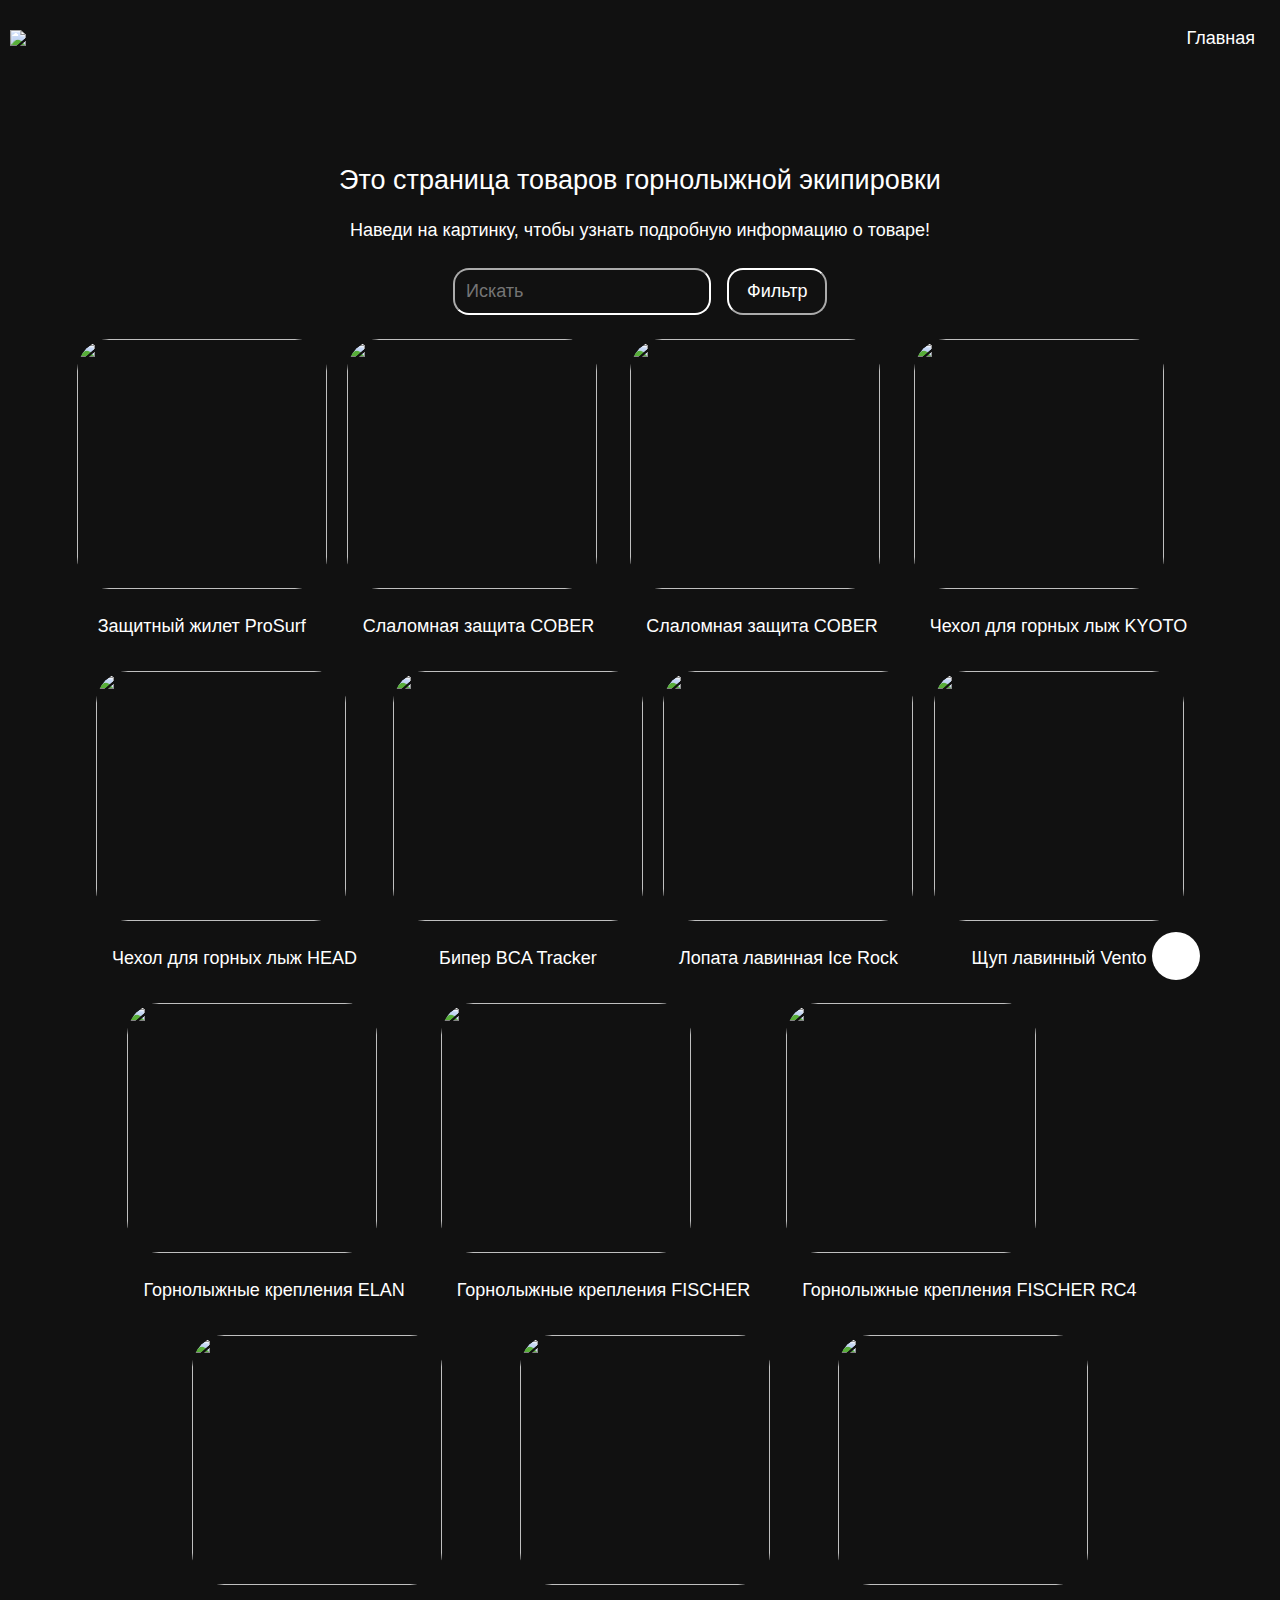
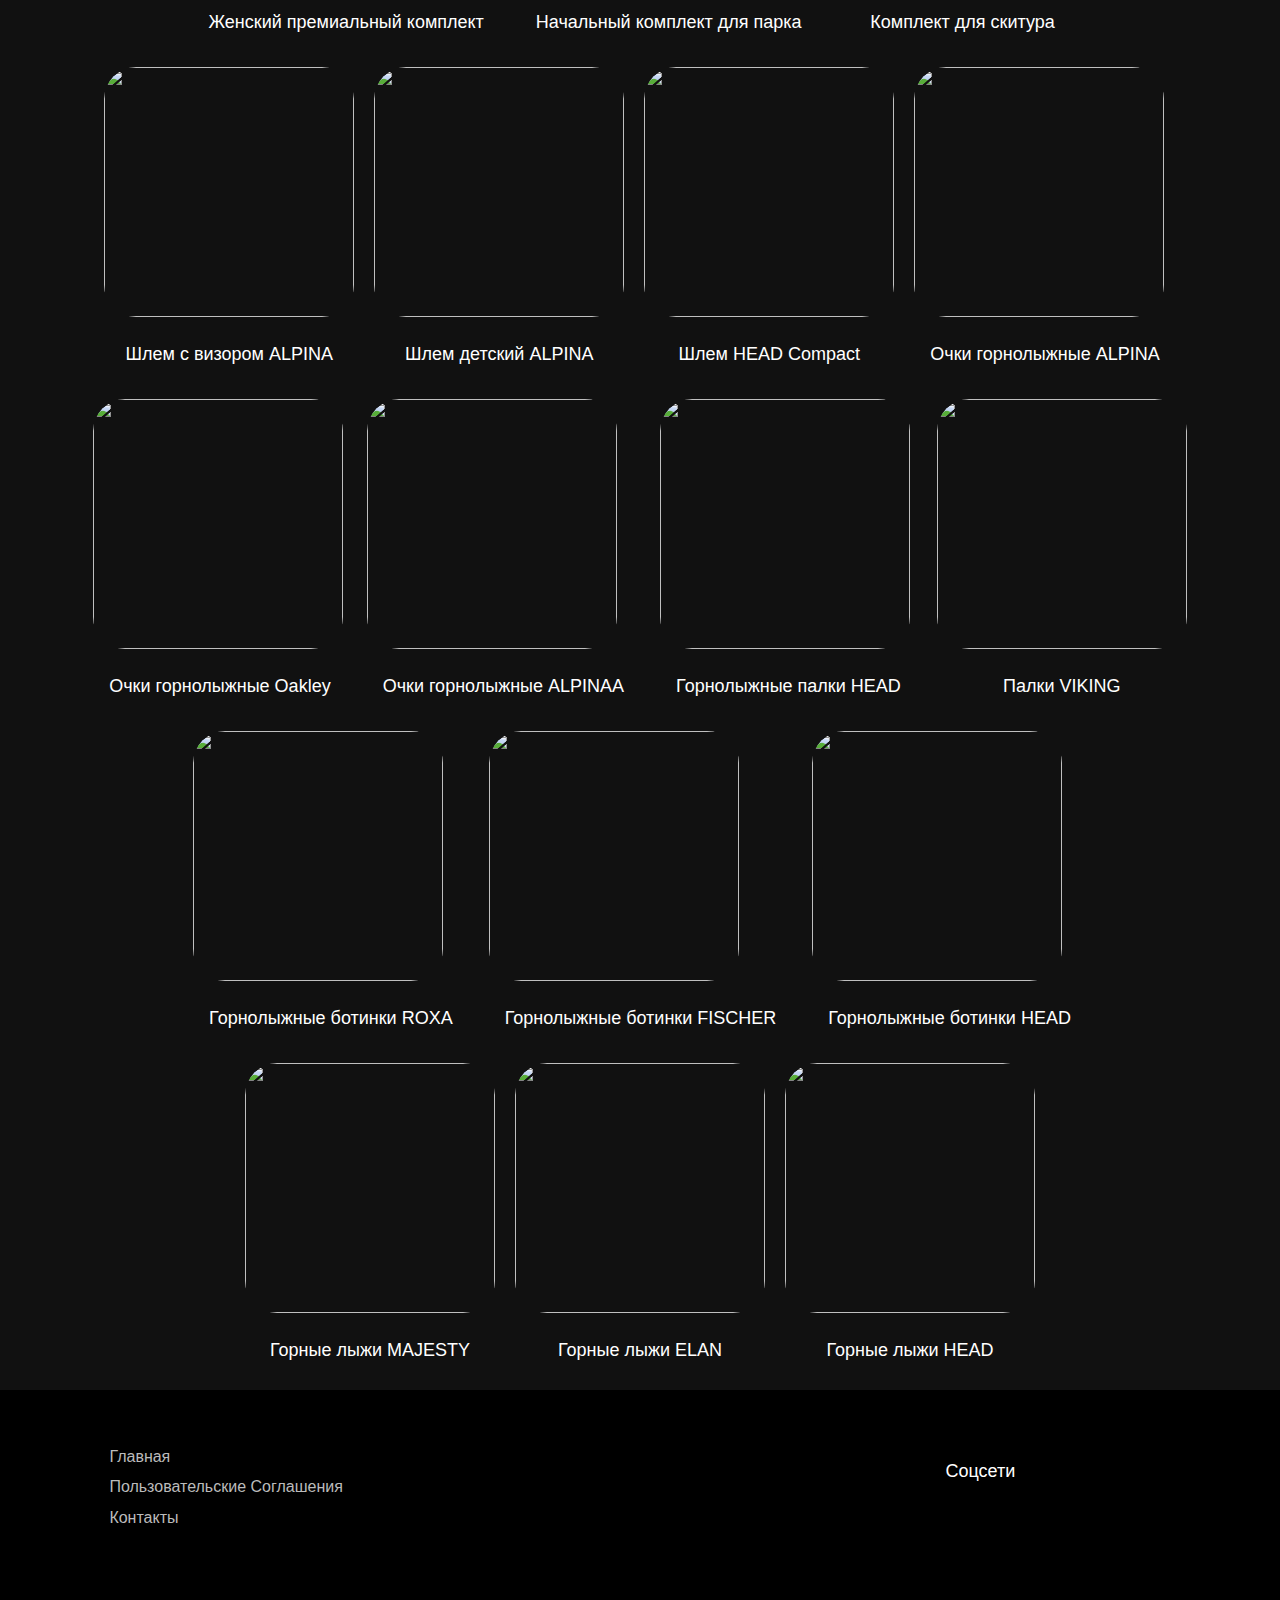
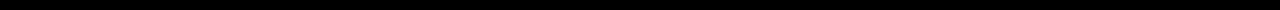
==== members.html @ 0decec54 "Add files via upload" ====
<!DOCTYPE html>
<html lang="en">
<head>
    <meta charset="UTF-8">
    <meta http-equiv="X-UA-Compatible" content="IE=edge">
    <meta name="viewport" content="width=device-width, initial-scale=1.0">
    <title>#gethatway! members</title>
    <!-- <link href="https://allfont.net/allfont.css?fonts=sofachrome-italic" rel="stylesheet" type="text/css" /> -->
    <link rel="icon" href="https://im.wampi.ru/2024/01/11/mountains-black-and-white-style-vector-4295806.jpg">
    <link rel="stylesheet" href="layout/members.css">
    <!-- <style>
      @import url('https://fonts.googleapis.com/css2?family=Exo+2&display=swap');
    </style> -->
    <script src="https://kit.fontawesome.com/0dae63b46f.js" crossorigin="anonymous"></script>
</head>
<body>
  <header>
    <a href="index.html" class="logo">
      <img src="https://im.wampi.ru/2024/01/11/mountains-black-and-white-style-vector-4295806.png" width=auto height=100px>
    </a>
    <ul class="nav-links">
        <li><a href="index.html">Главная</a></li>
    </ul>
  </header>
    <div class="members">
        <h2 align="center" id="membrs">Это страница товаров горнолыжной экипировки</h2>
        <h4 align="center" id="membrs">Наведи на картинку, чтобы узнать подробную информацию о товаре!</h4>
        <div class="membrs-btns">
          <input id="searchbar" onkeyup="search()" type="text"
          name="search" placeholder="Искать">
          <button onclick="dropDown()" class="dropbtn">Фильтр</button>
          <div class="dropdown-menu" id="dropdown">
            <li><a id="sort-asc">a-Z</a></li>
            <li><a id="sort-desc">z_A</a></li>
          </div>
        </div>
        <div class="members-list">
          <div class="members-item" name="Защитный жилет ProSurf">
            <div class="members-item-inner">
              <div class="hover-image-scale">
                <img src="https://i1.wampi.ru/2024/01/12/c5199a17d490327a615bb335096df0a8.jpg" width=250 height=250 class="members-item-img">
              </div>
              <div class="members-item-title">
                <a href="https://www.kant.ru/catalog/product/3164955/">Купить</a>
              </div>
            </div>
            <p align="center" class="names">Защитный жилет ProSurf</p>
          </div>
          <div class="members-item" name="Слаломная защита COBER">
            <div class="members-item-inner">
              <div class="hover-image-scale">
                <img src="https://im.wampi.ru/2024/01/12/cebe8c3d29cea8fc549fe713e8b72ad7.jpg" width=250 height=250 class="members-item-img">
              </div>
              <div class="members-item-title">
                <a href="https://www.kant.ru/catalog/product/3185779/">Купить</a>
              </div>
            </div>
            <p align="center" class="names">Слаломная защита COBER</p>
          </div>
          <div class="members-item" name="Слаломная защита COBER">
            <div class="members-item-inner">
              <div class="hover-image-scale">
                <img src="https://i1.wampi.ru/2024/01/12/4eb7c0b11008647e1d9ae490359ef309.jpg" width=250 height=250 class="members-item-img">
              </div>
              <div class="members-item-title">
                <a href="https://www.kant.ru/catalog/product/3186727/">Купить</a>
              </div>
            </div>
            <p align="center" class="names">Слаломная защита COBER</p>
          </div>
          <div class="members-item" name="Чехол для горных лыж KYOTO">
            <div class="members-item-inner">
              <div class="hover-image-scale">
                <img src="https://i8.wampi.ru/2024/01/12/bbd7144dab9fb08f4f97fd22f1413f72.jpg" width=250 height=250 class="members-item-img">
              </div>
              <div class="members-item-title">
                <a href="https://www.kant.ru/catalog/product/3840695/">Купить</a>
              </div>
            </div>
            <p align="center" class="names">Чехол для горных лыж KYOTO</p>
          </div>
          <div class="members-item" name="Чехол для горных лыж HEAD">
            <div class="members-item-inner">
              <div class="hover-image-scale">
                <img src="https://im.wampi.ru/2024/01/12/e573e6100f674cd8b75368f6d20a9a71.jpg" width=250 height=250 class="members-item-img">
              </div>
              <div class="members-item-title">
                <a href="https://www.kant.ru/catalog/product/3662987/">Купить</a>
              </div>
            </div>
            <p align="center" class="names">Чехол для горных лыж HEAD</p>
          </div>
          <div class="members-item" name="Бипер BCA Tracker">
            <div class="members-item-inner">
              <div class="hover-image-scale">
                <img src="https://i8.wampi.ru/2024/01/12/96ab00ba31e628164457d078614f715f.jpg" width=250 height=250 class="members-item-img">
              </div>
              <div class="members-item-title">
                <a href="https://www.kant.ru/catalog/product/3862550/">Купить</a>
              </div>
            </div>
            <p align="center" class="names">Бипер BCA Tracker</p>
          </div>
          <div class="members-item" name="Лопата лавинная Ice Rock">
            <div class="members-item-inner">
              <div class="hover-image-scale">
                <img src="https://i8.wampi.ru/2024/01/12/6f7e4e25b7cf1f60f4cc5e6c42e697ee.jpg" width=250 height=250 class="members-item-img">
              </div>
              <div class="members-item-title">
                <a href="https://www.kant.ru/catalog/product/3685515/">Купить</a>
              </div>
            </div>
            <p align="center" class="names">Лопата лавинная Ice Rock</p>
          </div>
          <div class="members-item" name="Щуп лавинный Vento">
            <div class="members-item-inner">
              <div class="hover-image-scale">
                <img src="https://im.wampi.ru/2024/01/12/8b2bcb1328db1dc1e1217357e98d00f0.jpg" width=250 height=250 class="members-item-img">
              </div>
              <div class="members-item-title">
                <a href="https://www.kant.ru/catalog/product/3613344/">Купить</a>
              </div>
            </div>
            <p align="center" class="names">Щуп лавинный Vento</p>
          </div>
          <div class="members-item" name="Горнолыжные крепления ELAN">
            <div class="members-item-inner">
              <div class="hover-image-scale">
                <img src="https://i1.wampi.ru/2024/01/12/e2a733e19aa0a6976642898bf0450046.jpg" width=250 height=250 class="members-item-img">
              </div>
              <div class="members-item-title">
                <a href="https://www.kant.ru/catalog/product/3637582/">Купить</a>
              </div>
            </div>
            <p align="center" class="names">Горнолыжные крепления ELAN</p>
          </div>
          <div class="members-item" name="Горнолыжные крепления FISCHER">
            <div class="members-item-inner">
              <div class="hover-image-scale">
                <img src="https://i8.wampi.ru/2024/01/12/a974ffe5a69876d8ee85e7e3ed4120e4.jpg" width=250 height=250 class="members-item-img">
              </div>
              <div class="members-item-title">
                <a href="https://www.kant.ru/catalog/product/3660208/">Купить</a>
              </div>
            </div>
            <p align="center" class="names">Горнолыжные крепления FISCHER</p>
          </div>
          <div class="members-item" name="Горнолыжные крепления FISCHER RC4">
            <div class="members-item-inner">
              <div class="hover-image-scale">
                <img src="https://im.wampi.ru/2024/01/12/2da8e21427233e38b8f9e444b030fb87.jpg" width=250 height=250 class="members-item-img">
              </div>
              <div class="members-item-title">
                <a href="https://www.kant.ru/catalog/product/2771351/ ">Купить</a>
              </div>
            </div>
            <p align="center" class="names">Горнолыжные крепления FISCHER RC4</p>
          </div>
          <div class="members-item" name="Женский премиальный комплект">
            <div class="members-item-inner">
              <div class="hover-image-scale">
                <img src="https://i1.wampi.ru/2024/01/12/714032a459c1ec65f105f59a76596b98.jpg" width=250 height=250 class="members-item-img">
              </div>
              <div class="members-item-title">
                <a href="https://www.kant.ru/catalog/product/3882448/">Купить</a>
              </div>
            </div>
            <p align="center" class="names">Женский премиальный комплект</p>
          </div>
          <div class="members-item" name="Начальный комплект для парка">
            <div class="members-item-inner">
              <div class="hover-image-scale">
                <img src="https://i8.wampi.ru/2024/01/12/572aaeaff0e090f8415e23e1dc6654a9.jpg" width=250 height=250 class="members-item-img">
              </div>
              <div class="members-item-title">
                <a href="https://www.kant.ru/catalog/product/3882469/">Купить</a>
              </div>
            </div>
            <p align="center" class="names">Начальный комплект для парка</p>
          </div>
          <div class="members-item" name="Комплект для скитура">
            <div class="members-item-inner">
              <div class="hover-image-scale">
                <img src="https://im.wampi.ru/2024/01/12/56c9d4d605a24df6db7943de7e4b7d92.jpg" width=250 height=250 class="members-item-img">
              </div>
              <div class="members-item-title">
                <a href="https://www.kant.ru/catalog/product/3882462/">Купить</a>
              </div>
            </div>
            <p align="center" class="names">Комплект для скитура</p>
          </div>
          <div class="members-item" name="Шлем с визором ALPINA">
            <div class="members-item-inner">
              <div class="hover-image-scale">
                <img src="https://i1.wampi.ru/2024/01/12/45a8bb36049c23abec7690918465ca9a.jpg" width=250 height=250 class="members-item-img">
              </div>
              <div class="members-item-title">
                <a href="https://www.kant.ru/catalog/product/2682003/">Купить</a>
              </div>
            </div>
            <p align="center" class="names">Шлем с визором ALPINA</p>
          </div>
          <div class="members-item" name="Шлем детский ALPINA">
            <div class="members-item-inner">
              <div class="hover-image-scale">
                <img src="https://i8.wampi.ru/2024/01/12/967655bb3535eec3da9b1f8a5499cd90.jpg" width=250 height=250 class="members-item-img">
              </div>
              <div class="members-item-title">
                <a href="https://www.kant.ru/catalog/product/3596349/">Купить</a>
              </div>
            </div>
            <p align="center" class="names">Шлем детский ALPINA</p>
          </div>
          <div class="members-item" name="Шлем HEAD Compact">
            <div class="members-item-inner">
              <div class="hover-image-scale">
                <img src="https://im.wampi.ru/2024/01/12/143085ca5c9ad53c3c05a8f0a51cb73f.jpg" width=250 height=250 class="members-item-img">
              </div>
              <div class="members-item-title">
                <a href="https://www.kant.ru/catalog/product/3853737/">Купить</a>
              </div>
            </div>
            <p align="center" class="names">Шлем HEAD Compact</p>
          </div>
          <div class="members-item" name="Очки горнолыжные ALPINA">
            <div class="members-item-inner">
              <div class="hover-image-scale">
                <img src="https://i8.wampi.ru/2024/01/12/2cdfa28feb0e1ed9ee612393a58bcb08.jpg" width=250 height=250 class="members-item-img">
              </div>
              <div class="members-item-title">
                <a href="https://www.kant.ru/catalog/product/1690585/">Купить</a>
              </div>
            </div>
            <p align="center" class="names">Очки горнолыжные ALPINA</p>
          </div>
          <div class="members-item" name="Очки горнолыжные Oakley">
            <div class="members-item-inner">
              <div class="hover-image-scale">
                <img src="https://im.wampi.ru/2024/01/12/567c271acf76f645672e8abaa1326ef0.jpg" width=250 height=250 class="members-item-img">
              </div>
              <div class="members-item-title">
                <a href="https://www.kant.ru/catalog/product/3099787/">Купить</a>
              </div>
            </div>
            <p align="center" class="names">Очки горнолыжные Oakley</p>
          </div>
          <div class="members-item" name="Очки горнолыжные ALPINAA">
            <div class="members-item-inner">
              <div class="hover-image-scale">
                <img src="https://i8.wampi.ru/2024/01/12/bd3a0a85372baea649457c0fd7c0602a.jpg" width=250 height=250 class="members-item-img">
              </div>
              <div class="members-item-title">
                <a href="https://www.kant.ru/catalog/product/3071327/">Купить</a>
              </div>
            </div>
            <p align="center" class="names">Очки горнолыжные ALPINAA</p>
          </div>
          <div class="members-item" name="Горнолыжные палки HEAD">
            <div class="members-item-inner">
              <div class="hover-image-scale">
                <img src="https://i1.wampi.ru/2024/01/12/c8bf01d96abca1ae893f7a8a3ba72f1d.jpg" width=250 height=250 class="members-item-img">
              </div>
              <div class="members-item-title">
                <a href="https://www.kant.ru/catalog/product/3836197/">Купить</a>
              </div>
            </div>
            <p align="center" class="names">Горнолыжные палки HEAD</p>
          </div>
        <div class="members-item" name="Палки VIKING">
            <div class="members-item-inner">
              <div class="hover-image-scale">
                <img src="https://im.wampi.ru/2024/01/12/8d230fd2e1bda8ba0628b7b770203575.jpg" width=250 height=250 class="members-item-img">
              </div>
              <div class="members-item-title">
                <a href="https://www.kant.ru/catalog/product/3712712/">Купить</a>
              </div>
            </div>
            <p align="center" class="names">Палки VIKING</p>
          </div>
        <div class="members-item" name="Горнолыжные ботинки ROXA">
            <div class="members-item-inner">
              <div class="hover-image-scale">
                <img src="https://i1.wampi.ru/2024/01/12/240e1614e84084aa766d5d33557e41a0.jpg" width=250 height=250 class="members-item-img">
              </div>
              <div class="members-item-title">
                <a href="https://www.kant.ru/catalog/product/3803292/">Купить</a>
              </div>
            </div>
            <p align="center" class="names">Горнолыжные ботинки ROXA</p>
          </div>
          <div class="members-item" name="Горнолыжные ботинки FISCHER">
            <div class="members-item-inner">
              <div class="hover-image-scale">
                <img src="https://im.wampi.ru/2024/01/12/f06b0c9e208f0f74565395d38cf5c83e.jpg" width=250 height=250 class="members-item-img">
              </div>
              <div class="members-item-title">
                <a href="https://www.kant.ru/catalog/product/3825504/">Купить</a>
              </div>
            </div>
            <p align="center" class="names">Горнолыжные ботинки FISCHER</p>
          </div>
          <div class="members-item" name="Горнолыжные ботинки HEAD">
            <div class="members-item-inner">
              <div class="hover-image-scale">
                <img src="https://i1.wampi.ru/2024/01/12/0fc4fc7d887d76ff2eef20bc1f748ac1.jpg" width=250 height=250 class="members-item-img">
              </div>
              <div class="members-item-title">
                <a href="https://www.kant.ru/catalog/product/3636756/">Купить</a>
              </div>
            </div>
            <p align="center" class="names">Горнолыжные ботинки HEAD</p>
          </div>
          <div class="members-item" name="Горные лыжи MAJESTY">
            <div class="members-item-inner">
              <div class="hover-image-scale">
                <img src="https://i8.wampi.ru/2024/01/12/27ef2127c6b3cbb440a3930f4e7429af.jpg" width=250 height=250 class="members-item-img">
              </div>
              <div class="members-item-title">
                <a href="https://www.kant.ru/catalog/product/3815033/">Купить</a>
              </div>
            </div>
            <p align="center" class="names">Горные лыжи MAJESTY</p>
          </div>
          <div class="members-item" name="Горные лыжи ELAN">
            <div class="members-item-inner">
              <div class="hover-image-scale">
                <img src="https://i1.wampi.ru/2024/01/12/8d638789c93e55fb189b0dc25e3a19f3.jpg" width=250 height=250 class="members-item-img">
              </div>
              <div class="members-item-title">
                <a href="https://www.kant.ru/catalog/product/3809372/">Купить</a>
              </div>
            </div>
            <p align="center" class="names">Горные лыжи ELAN</p>
          </div>
          <div class="members-item" name="Горные лыжи HEAD">
            <div class="members-item-inner">
              <div class="hover-image-scale">
                <img src="https://i8.wampi.ru/2024/01/12/a00845ec7e705af691a0833ea27b27a4.jpg" width=250 height=250 class="members-item-img">
              </div>
              <div class="members-item-title">
                <a href="https://www.kant.ru/catalog/product/3825584/">Купить</a>
              </div>
            </div>
            <p align="center" class="names">Горные лыжи HEAD</p>
          </div>
      </div>
        <div class="back-to-top" id="back-to-top">
          <i class="fa-solid fa-arrow-up" style="font-size:2rem;"></i>
        </div>
      </div>
      <!-- Элементы для вызова модальных окон, могут быть любые -->
      <!-- Подложка под модальным окном -->
      <div class="overlay" id="overlay-modal"></div>
      <footer class="footer">
        <div class="container">
          <div class="row">
            <div class="footer-col">
              <ul>
                <li><a href="index.html">Главная</a></li>
                <li><a href="#">Пользовательские соглашения</a></li>
                <li><a href="#">Контакты</a></li>
              </ul>
            </div>
            <div class="footer-col_1">
              <h4>Соцсети</h4>
              <div class="social-links">
                <a href="#"><i class="fa fa-telegram"></i></a>
                <a href="#"><i class="fa fa-instagram"></i></a>
                <a href="#"><i class="fa fa-vk"></i></a>
                <a href="#"><i class="fa-brands fa-discord"></i></a>
              </div>
            </div>
        </div>
      </footer>
      <script src="scripts/main.js"></script>
      <script src="scripts/members.js"></script>
</body>
</html>
---- layout/members.css ----
/* ОБЩИЕ БЛОКИ */
*,
*:before,
*:after {
    box-sizing: border-box;
    margin: 0;
    padding: 0;
}

li {
    list-style: none;
    padding: .2rem;
}

a {
    text-decoration: none;
    color:#FFF;
  }

p,
h1,
h2,
h3,
h4,
h5 {
    margin: 1rem;
    font-weight: 300;
}

body {
    transition:all .1s;
    background-color: #111111;
    font-family: 'Exo 2', sans-serif;
    line-height: 1.5;
    font-size: 18px;
    color:#fff;
    min-width: 320px;
    font-weight: 300;
}
/* ОБЩИЕ БЛОКИ */

/* МЕНЮ */
header {
    position: fixed;
    top: 0;
    left: 0;
    width: 100%;
    display: flex;
    justify-content: space-between;
    align-items: center;
    transition: 0.3s;
    padding: 10px 10px;
    background-color: #111111;
    z-index: 100000;
}

header.sticky {
    padding: 5px 10px;
    background: white;
}

header.sticky .logo {
    filter: invert(1);
    transition: 0.1s;
}

header.sticky .logo:hover {
    transform: scale(1.2);
}

header.sticky ul li a {
    color: #111111;
    font-weight: 700;
}

header.sticky li a:after {
    display: block;
    margin-top: 1px;
    content: ""; 
    height: 2px; 
    width: 0%; 
    background-color: #111111; 
    transition: width 0.1s ease-in-out;
}

header.sticky li a:hover:after,
header.sticky li a:focus:after {
    width: 100%;
}

header .logo {
    position: relative;
    transition: 0.3s; 
}

header .logo:hover {
    transform: scale(1.2);
}

header ul {
    position: relative;
    display: flex;
    flex-direction: row;
    align-items: center;
    justify-content: center;
}

header ul li {
    position: relative;
    list-style: none;
    margin: 15px;
    padding: 0;
}

header ul li a {
    position: relative;
    transition: 0.1s;
}

header li a:after {
    display: block;
    margin-top: 1px;
    content: ""; 
    height: 2px; 
    width: 0%; 
    background-color: #ffffff; 
    transition: width 0.1s ease-in-out;
}

header li a:hover:after,
header li a:focus:after {
    width: 100%;
}

@media(max-width: 1000px){
    header {
        font-size: 13px;
    }
}

@media(max-width: 850px){
    header {
        font-size: 11px;
    }
}

@media(max-width: 758px){
    header ul li a{
    }
    header {
        flex-direction: column;
        justify-content: center;
        font-size: 10px;
    }
    header .logo img{
        width: 70px;
        height: 70px;
    }
    header ul li {
        position: relative;
        list-style: none;
        margin: 5px;
        padding: 0 5px;
    }
}

@media(max-width: 500px){
    header ul li a{
    }
    header {
        flex-direction: column;
        justify-content: center;
        font-size: 8px;
    }
    header ul li {
        position: relative;
        list-style: none;
        margin: 2px;
        padding: 0 5px;
    }
}


@media(max-width: 390px){
    header ul li a{
    }
    header {
        flex-direction: column;
        justify-content: center;
        font-size: 8px;
    }
    header ul li {
        position: relative;
        list-style: none;
        margin: 2px;
        padding: 0;
    }
}

@media(max-width: 320px){
    header ul li a{
    }
    header {
        flex-direction: column;
        justify-content: center;
        font-size: 6px;
    }
    header ul li {
        position: relative;
        list-style: none;
        margin: 2px;
        padding: 0;
    }
}



/* МЕНЮ МОБИЛКИ*/

#checkbox_toggle {
    display: none;
}

.hamburger {
    display: none;
    cursor: pointer;
    font-size: 20px;
}

.hamburger-line {
    background-color:#ffffff;
    display: block;
    height: 2px;
    position: relative;
    width: 26px;
}

.hamburger-line::before,
.hamburger-line::after {
    background-color: #ffffff;
    content: '';
    display: block;
    position: absolute;
    transition: all .5s ease-out;
    width: 100%;
    height: 100%;
}

.hamburger-line::before {
    top: 7px;
}

.hamburger-line::after {
    top: -7px;
}

/* МЕНЮ АДАПТИВ*/

@media (max-width: 1078px) {
    .menu {
        max-height: 0;
        position: fixed;
        overflow: hidden;
        background-color: #111111;
        right: 0;
        left: 0;
        display: flex;
        flex-flow: column nowrap;
        z-index: 1000;
    }

    .menu a {
        display: block;
        padding: 15px;
        color: #ffffff;
    }
    
    .menu li {
        transition: all .5s ease-out;
        justify-content: space-evenly;
        align-items: center;
        font-size: 24px;
    }

    #checkbox_toggle:checked ~ .menu {
        display: block;
        max-height: 100%;
        transition: all .5s;
        min-height: 40rem;
    }

    #checkbox_toggle:checked ~ .navbar {
        max-height: 100%;
    }

    #checkbox_toggle:checked ~ .hamburger .hamburger-line {
        background: transparent;
    }
    
    #checkbox_toggle:checked ~ .hamburger .hamburger-line:before {
        transform: rotate(45deg);
        top: 0px;
    }
    
    #checkbox_toggle:checked ~ .hamburger .hamburger-line:after {
        transform: rotate(-45deg);
        top: 0px;
    }

    .hamburger {
        display: block;
        padding: 20px 0px;
    }
    
}

/* КОНТЕЙНЕР УЧАСТНИКОВ */

.members {
    margin: 0 5%;
    margin-top: 10rem;
}

@media(max-width: 768px) {
    .members {
        margin: 0 5%;
        margin-top: 8rem;
    }
    
    .members h2{
        font-size: 20px;
    }
    .members h4{
        font-size: 12px;
    }
}

.members-list {
    display: flex;
    flex-direction: row;
    justify-content: center;
    flex-wrap: wrap;
    overflow: hidden;
}

/* МЕМБЕР АЙТЕМ + АНИМАЦИЯ БЛОКА */

.members-item{
    padding: 5px;
    margin: 0 5px 5px;
}

.members-item-inner {
    border-radius: 2rem;
    position:relative;
    display: flex;
    overflow:hidden;
}


.members-item-img {
    object-fit: cover;
    z-index: 0;
    border-radius: 2rem;
}

.members-item-title {
    position: absolute;
    display: flex;
    align-self: center;
    opacity: 0;
    left: 32%;
    top: 80%;
    font-size: auto; /* Размер текста заголовка */
    text-align: center;
    color: white; /* Цвет заголовка */
    z-index: 2;
    transition: opacity 1s ease;
}


.members-item-inner:hover .members-logos{
    opacity: 1;
}

.members-item-inner:hover .members-item-title{
    opacity: 1;
}

.members-logos {
    z-index: 2;
    position: absolute;
    display: flex;
    justify-content:center;
    align-items: center;
    flex-direction: row;
    top: 40%;
    left: 8%;
    opacity: 0;
    transition: opacity 1s ease;
}

.members-logos-item {
    width: 80px;
}

.members-logos-item:hover {
    -webkit-mask-image: linear-gradient(-75deg, rgba(0, 0, 0, .6) 30%, #000 50%, rgba(0, 0, 0, .6) 70%);
    -webkit-mask-size: 200%;
    animation: wave 3s infinite;
}

  
.members-item-title a {
    text-decoration: none; 
    line-height: 1.5; 
    color:#ffffff;
    display:inline-block;
    text-align: center;
}

.members-item-title a:after {
    display: block; 
    content: ""; 
    height: 1.5px; 
    width: 0%; 
    background-color: #ffffff; 
    transition: width 0.3s ease-in-out;
}

.members-item-title a:hover:after,
.members-item-title a:focus:after {
    width: 100%;
}

.members-item-inner:before {
    position: absolute;
    left: 0;
    top: 0;
    background: rgba(0, 0, 0, .6);
    opacity: 0;
    transition: all .5s ease;
    content: "";
    z-index: 1;
}

.members-item-inner:hover:before {
    opacity: 1;
}

.members-item-inner:hover .members-item-img {
    transform: scale(1.3);
    filter: brightness(30%);
}

 /* КОНТЕЙНЕР С КНОПКОЙ ПОИСКА БИТМАРЕЙ + СОРТИРОВКИ */
.membrs-btns button, input {
    border-color: white;
    border-radius: 1rem;
    padding: .7rem;
    margin: .5rem;
    min-width: 100px;
    font-size: large;
    font-family: 'Exo 2', sans-serif;
    background-color: #111111;
    color: white;
}
@media (max-width: 550px){
    .membrs-btns button, input{
        border-color: white;
        border-radius: 2rem;
        padding: 5%;
        margin: 5%;

        font-size: small;
        font-family: 'Exo 2', sans-serif;
        background-color: #111111;
        color: white;
    }
    .membrs-btns {
        margin: 10% 50%;
    }

    .show {
        display: block;
    }
      
}   

/* Контейнер <div> - необходим для размещения выпадающего содержимого */
      .membrs-btns {
        margin: 1% 10%;
        position: relative;
        display:flex;
        justify-content: center;
        align-items: center;
      }

/* МЕМБЕР АЙТЕМ + АНИМАЦИЯ БЛОКА */

.members-item{
    padding: 5px;
    margin: 0 5px 5px;
}

.members-item-inner {
    border-radius: 2rem;
    position:relative;
    display: flex;
    overflow:hidden;
}


.members-item-img {
    object-fit: cover;
    z-index: 0;
    border-radius: 2rem;
}

.members-item-title {
    position: absolute;
    display: flex;
    align-self: center;
    opacity: 0;
    left: 32%;
    top: 80%;
    font-size: auto; /* Размер текста заголовка */
    text-align: center;
    color: white; /* Цвет заголовка */
    z-index: 2;
    transition: opacity 1s ease;
}


.members-item-inner:hover .members-logos{
    opacity: 1;
}

.members-item-inner:hover .members-item-title{
    opacity: 1;
}

.members-logos {
    z-index: 2;
    position: absolute;
    display: flex;
    justify-content:center;
    align-items: center;
    flex-direction: row;
    top: 40%;
    left: 8%;
    opacity: 0;
    transition: opacity 1s ease;
}

.members-logos-item {
    width: 80px;
}

.members-logos-item:hover {
    -webkit-mask-image: linear-gradient(-75deg, rgba(0, 0, 0, .6) 30%, #000 50%, rgba(0, 0, 0, .6) 70%);
    -webkit-mask-size: 200%;
    animation: wave 3s infinite;
}

  
.members-item-title a {
    text-decoration: none; 
    line-height: 1.5; 
    color:#ffffff;
    display:inline-block;
    text-align: center;
}

.members-item-title a:after {
    display: block; 
    content: ""; 
    height: 1.5px; 
    width: 0%; 
    background-color: #ffffff; 
    transition: width 0.3s ease-in-out;
}

.members-item-title a:hover:after,
.members-item-title a:focus:after {
    width: 100%;
}

.members-item-inner:before {
    position: absolute;
    left: 0;
    top: 0;
    background: rgba(0, 0, 0, .6);
    opacity: 0;
    transition: all .5s ease;
    content: "";
    z-index: 1;
}

.members-item-inner:hover:before {
    opacity: 1;
}

.members-item-inner:hover .members-item-img {
    transform: scale(1.3);
    filter: brightness(30%);
}

.back-to-top {
    position: fixed;
    bottom: -5rem;
    right: 5rem;
    background: white;
    width: 3rem;
    height: 3rem;
    display: flex;
    align-items: center;
    justify-content: center;
    border-radius: 50%;
    cursor: pointer;
  }

  .back-to-top.active {
    bottom: 5rem;
    transition: 0.3s linear;
  }

  @media(max-width: 540px){
    .back-to-top {
        position: fixed;
        bottom: -2.5rem;
        right: 2.5rem;
        background: white;
        width: 2.5rem;
        height: 2.5rem;
        display: flex;
        align-items: center;
        justify-content: center;
        border-radius: 50%;
        cursor: pointer;
      }
    
      .back-to-top.active {
        bottom: 3rem;
        transition: 0.3s linear;
      }
  }

  .fa-arrow-up {
    color:#111111;
  }


/* СТИЛИЗАЦИЯ ФУТЕРА */
.container{
    padding: 4%;
    max-width: 1200px;
    background-color:transparent;
    margin: 0 auto;
}

.footer-container{
    max-width: 1170px;
    margin:auto;
}
.row{
    display: flex;
    flex-wrap: wrap;
}
ul{
    list-style: none;
}
.footer{
    bottom: 0;
    background-color: #000;
}
.footer-col{
   width: 25%;
   padding: 0 15px;
}
.footer-col h4{
    font-size: 18px;
    color: #ffffff;
    text-transform: capitalize;
    top: -14px;
    font-weight: 800;
    position: relative;
}

.footer-col ul li a{
    font-size: 16px;
    text-transform: capitalize;
    color: #ffffff;
    text-decoration: none;
    font-weight: 300;
    color: #bbbbbb;
    display: block;
    transition: all 0.3s ease;
}
.footer-col ul li a:hover{
    color: #ffffff;
    padding-left: 8px;
}
.footer-col .social-links a{
    display: inline-block;
    height: 40px;
    width: 40px;
    margin:0 10px 10px 0;
    text-align: center;
    line-height: 40px;
    border-radius: 50%;
    color: #ffffff;
    transition: all 0.3s ease-out;
}
.footer-col .social-links a:hover{
    color: #111111;
    background-color: #ffffff;
}

/*responsive*/
@media(max-width: 768px){
  .footer
  .footer-col{
    width: 50%;
    margin-bottom: 20px;
}
}
@media(max-width: 574px){
  .footer-col{
    width: 100%;
}
}

.footer-col_1{
   width: 25%;
   padding: 0 15px;
   position: relative;
    left: 50%;
}
}
.footer-col_1 h4{
    font-size: 18px;
    color: #ffffff;
    text-transform: capitalize;
    top: -14px;
    font-weight: 800;
    position: relative;
}

.footer-col_1 ul li a{
    font-size: 16px;
    text-transform: capitalize;
    color: #ffffff;
    text-decoration: none;
    font-weight: 300;
    color: #bbbbbb;
    display: block;
    transition: all 0.3s ease;
}
.footer-col_1 ul li a:hover{
    color: #ffffff;
    padding-left: 8px;
}
.footer-col_1 .social-links a{
    display: inline-block;
    height: 40px;
    width: 40px;
    margin:0 10px 10px 0;
    text-align: center;
    line-height: 40px;
    border-radius: 50%;
    color: #ffffff;
    transition: all 0.3s ease-out;
}
.footer-col_1 .social-links a:hover{
    color: #111111;
    background-color: #ffffff;
}

/*responsive*/
@media(max-width: 768px){
  .footer
  .footer-col_1{
    width: 50%;
    margin-bottom: 20px;
}
}
@media(max-width: 574px){
  .footer-col_1{
    width: 100%;
}
}

/* Выпадающее содержимое (скрыто по умолчанию) */
  .dropdown-menu {
    display: none;
    cursor: pointer;
    position: absolute;
    background-color: #111111;
    margin-top: 8rem;
    margin-left: 17.5rem;
    min-width: 80px;
    z-index: 1;
    border-radius: 1rem;
  }
  
  /* Ссылки внутри выпадающего списка */
  .dropdown-menu a {
    color: white;
    text-align: center;
    text-decoration: none;
    display: block;
  }
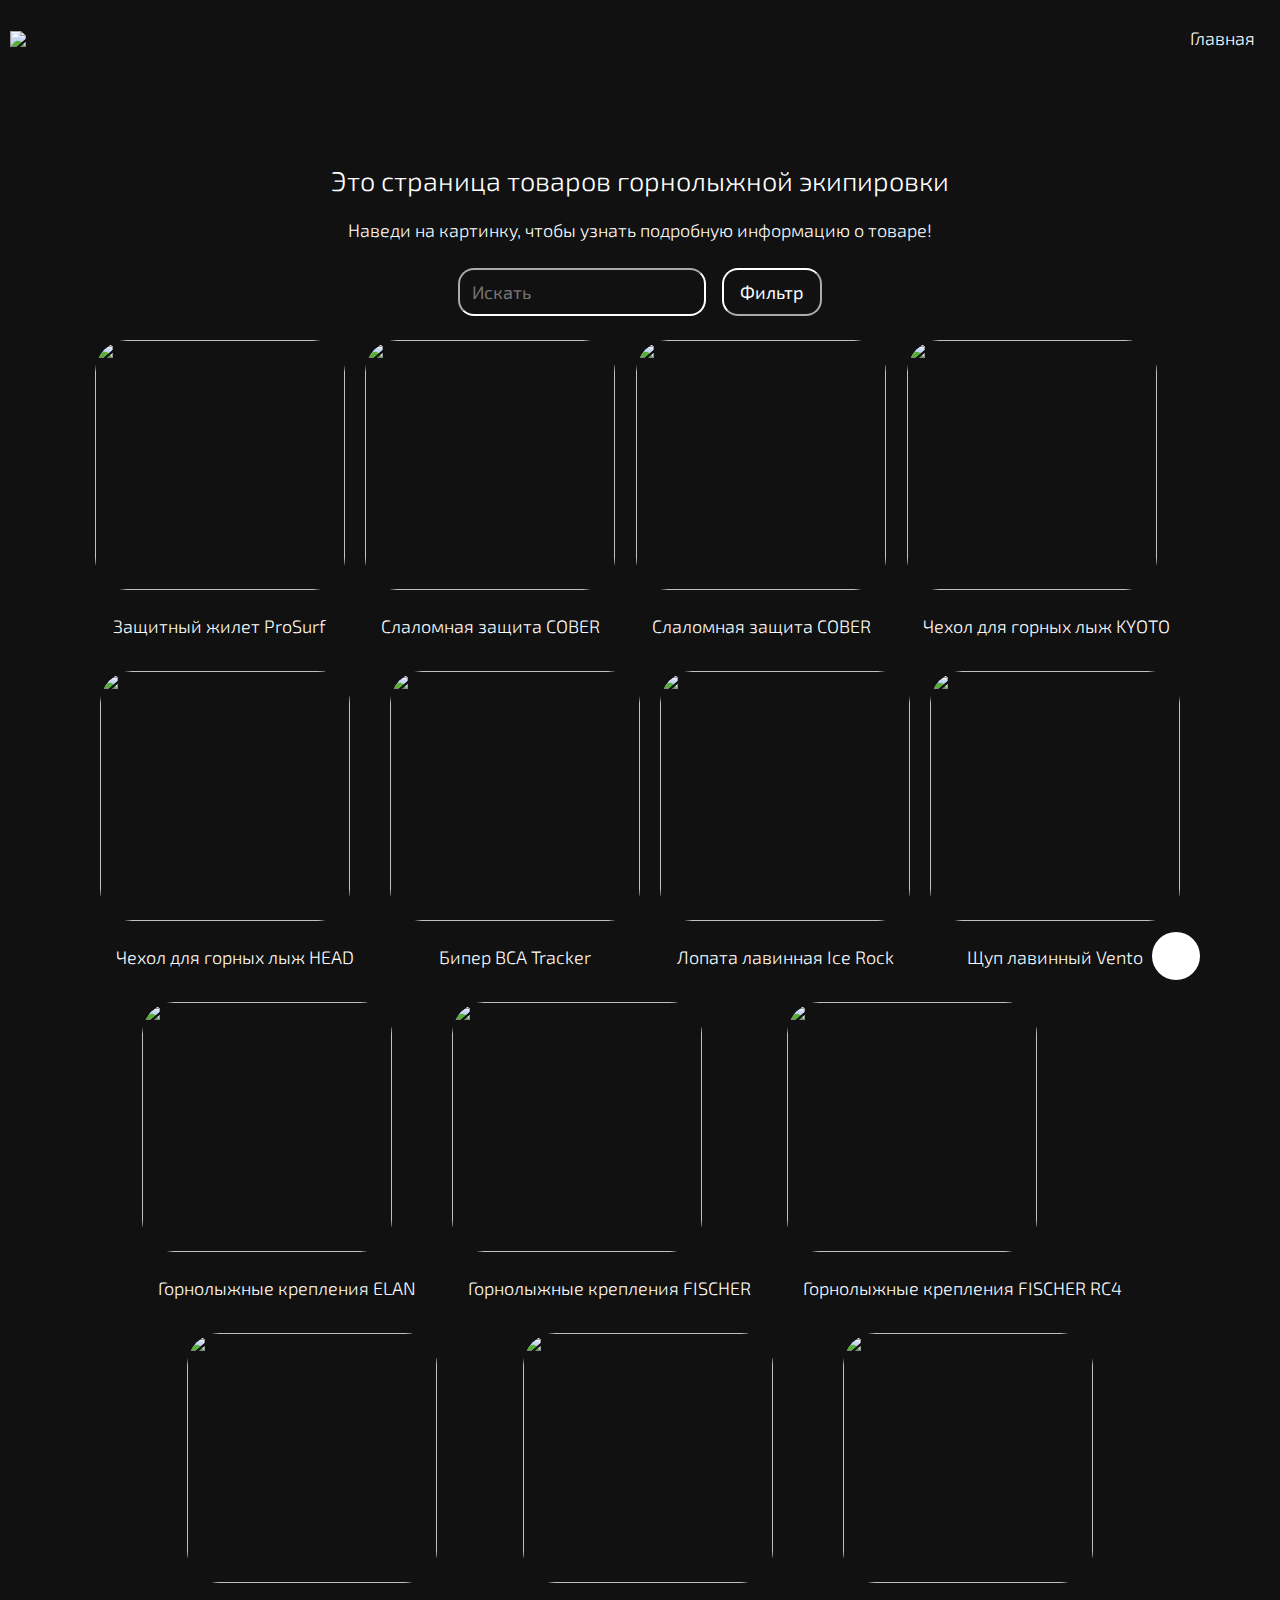
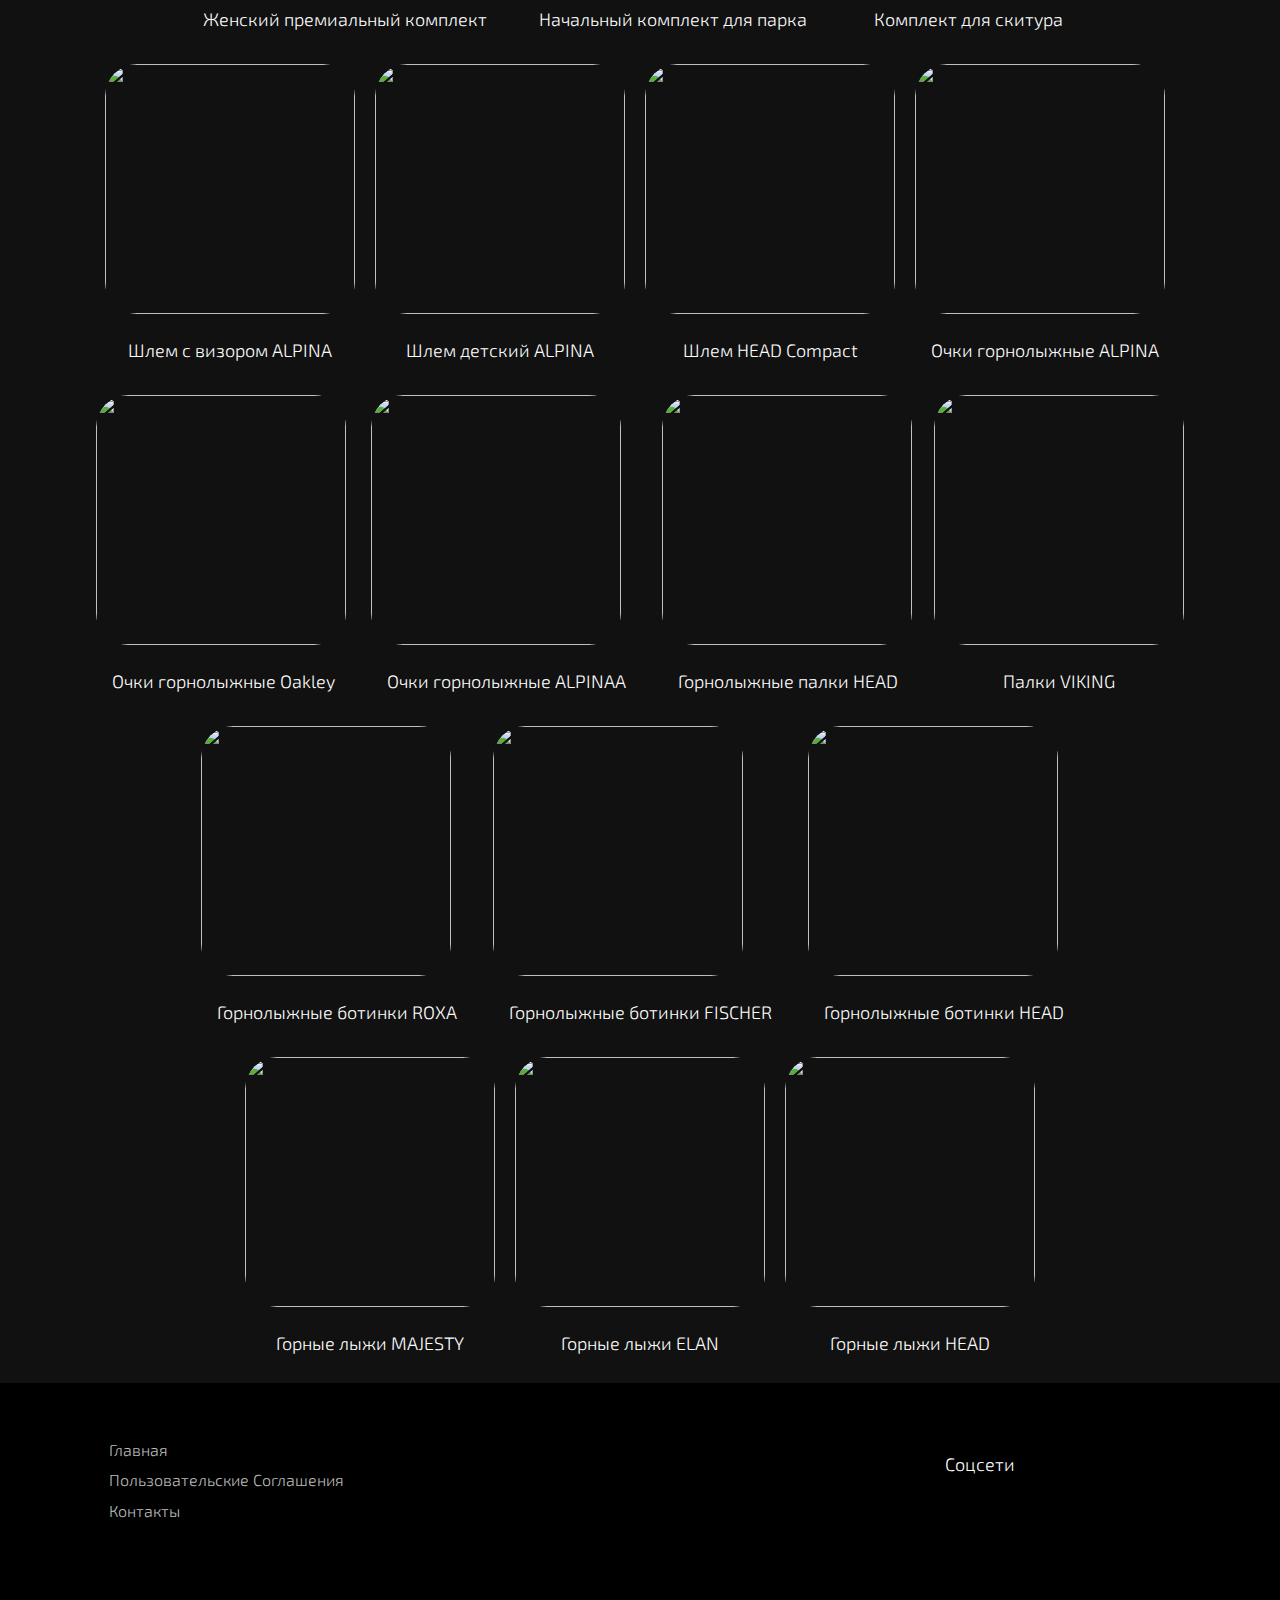
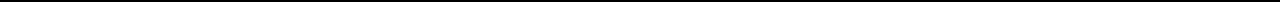
==== commit 1c0eee70: "Update members.html" ====
--- a/members.html
+++ b/members.html
@@ -5,12 +5,12 @@
     <meta http-equiv="X-UA-Compatible" content="IE=edge">
     <meta name="viewport" content="width=device-width, initial-scale=1.0">
     <title>#gethatway! members</title>
-    <!-- <link href="https://allfont.net/allfont.css?fonts=sofachrome-italic" rel="stylesheet" type="text/css" /> -->
+    <link href="https://allfont.net/allfont.css?fonts=sofachrome-italic" rel="stylesheet" type="text/css" />
     <link rel="icon" href="https://im.wampi.ru/2024/01/11/mountains-black-and-white-style-vector-4295806.jpg">
     <link rel="stylesheet" href="layout/members.css">
-    <!-- <style>
+    <style>
       @import url('https://fonts.googleapis.com/css2?family=Exo+2&display=swap');
-    </style> -->
+    </style>
     <script src="https://kit.fontawesome.com/0dae63b46f.js" crossorigin="anonymous"></script>
 </head>
 <body>
@@ -375,4 +375,4 @@
       <script src="scripts/main.js"></script>
       <script src="scripts/members.js"></script>
 </body>
-</html>+</html>
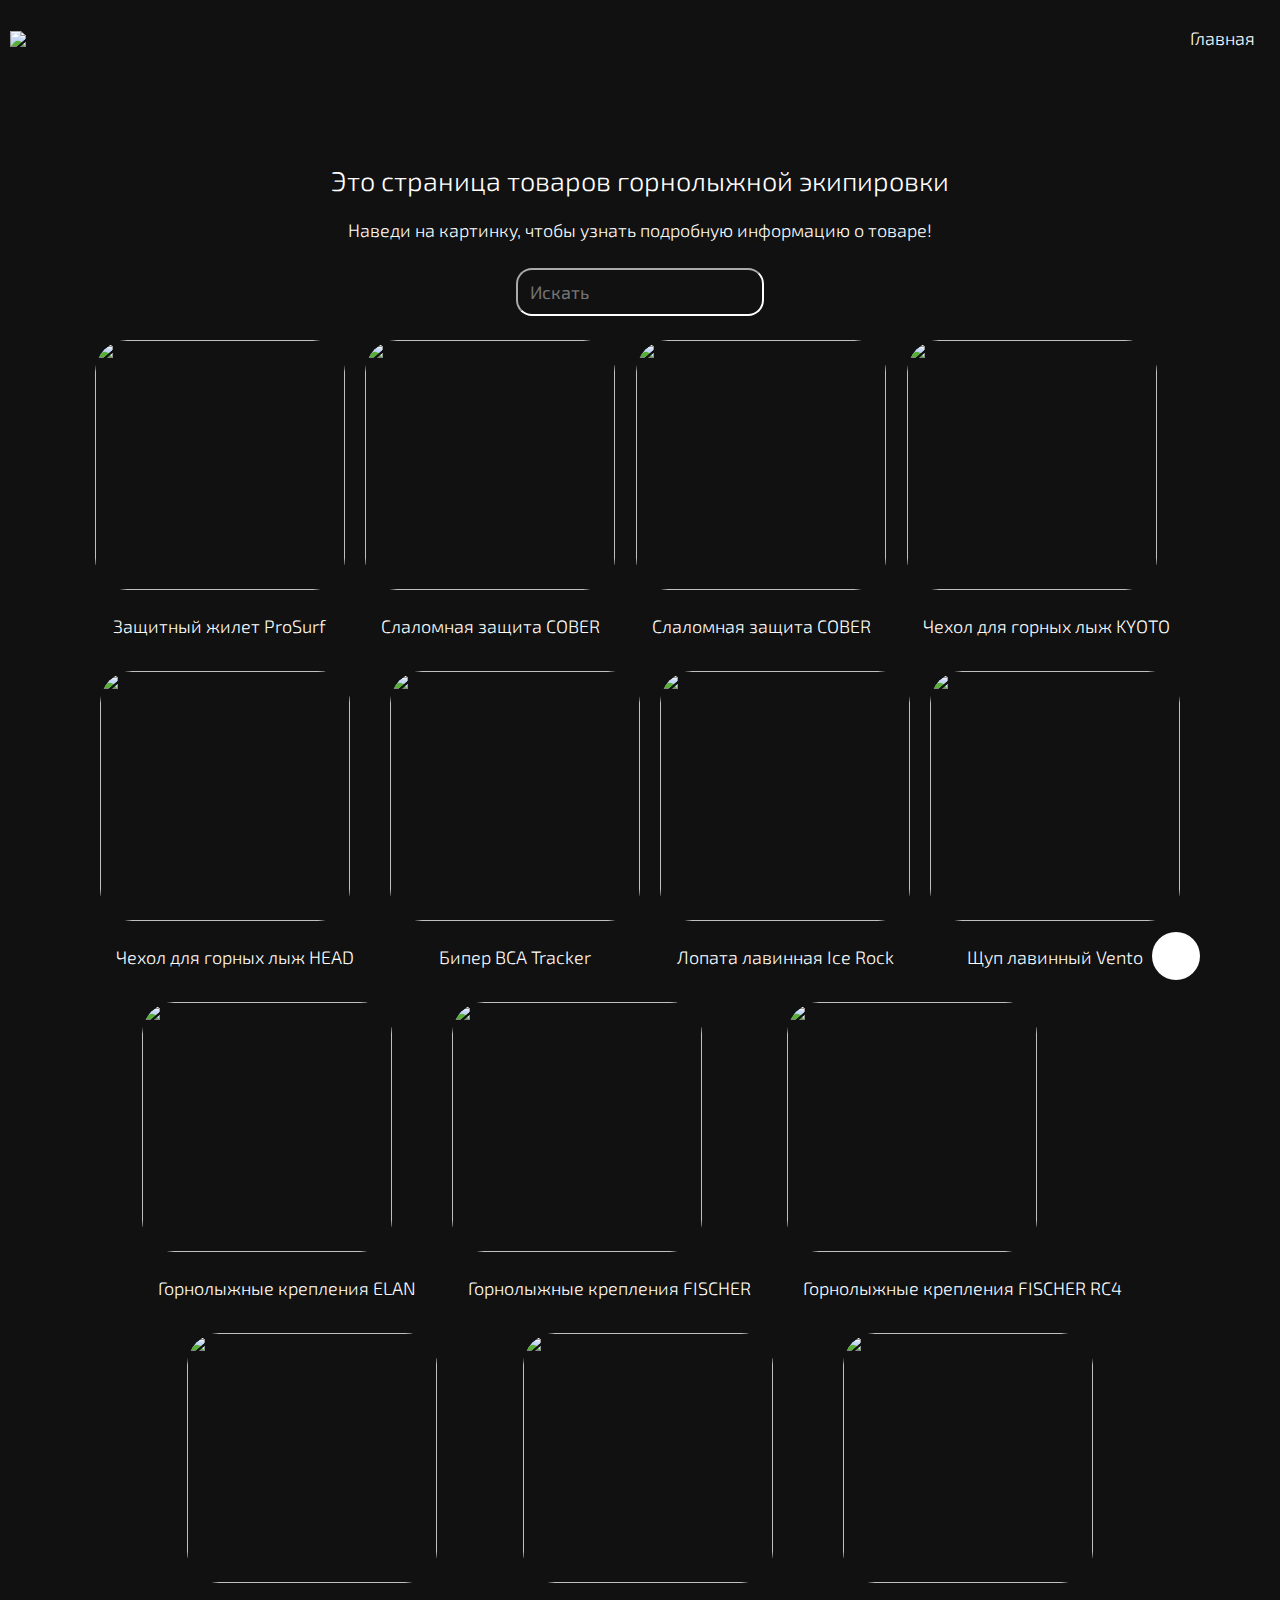
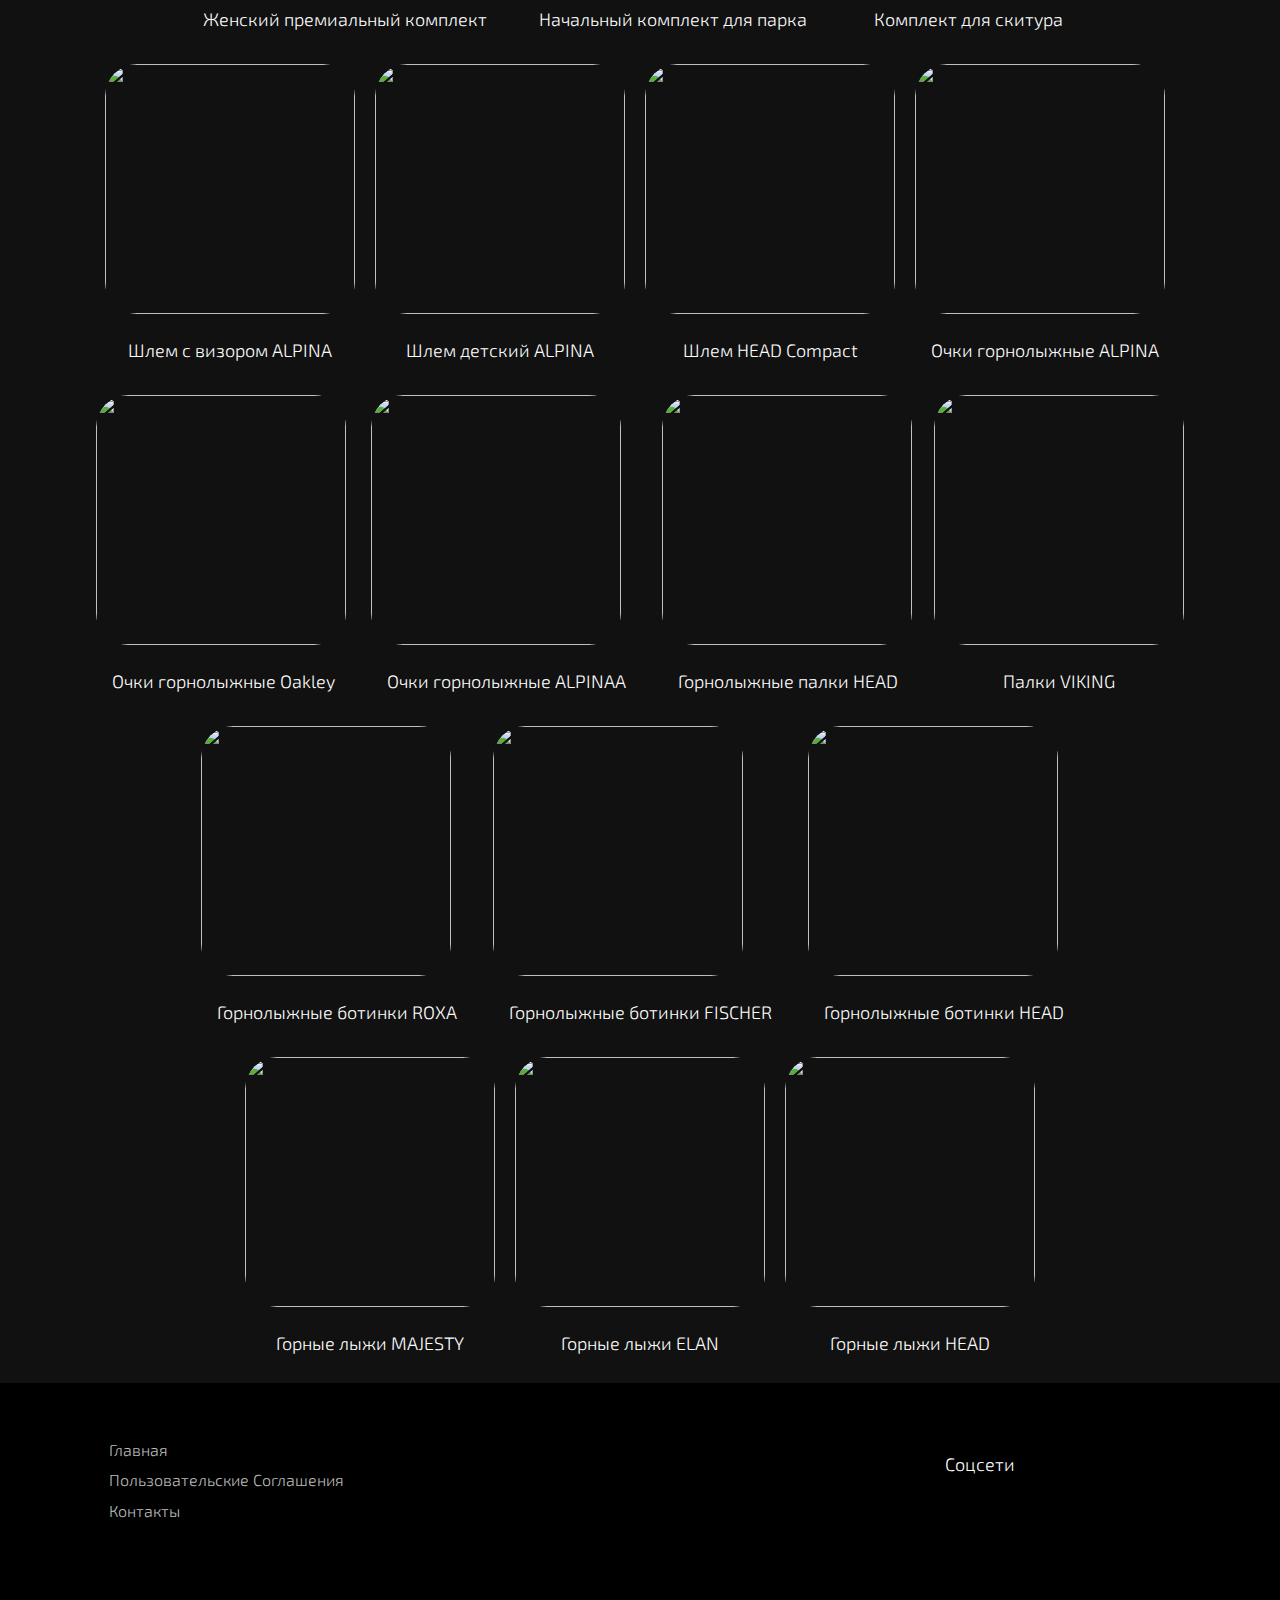
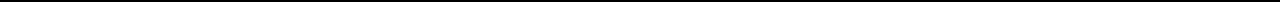
==== commit 3a3cc737: "Update members.html" ====
--- a/members.html
+++ b/members.html
@@ -4,7 +4,7 @@
     <meta charset="UTF-8">
     <meta http-equiv="X-UA-Compatible" content="IE=edge">
     <meta name="viewport" content="width=device-width, initial-scale=1.0">
-    <title>#gethatway! members</title>
+    <title>Product selection!</title>
     <link href="https://allfont.net/allfont.css?fonts=sofachrome-italic" rel="stylesheet" type="text/css" />
     <link rel="icon" href="https://im.wampi.ru/2024/01/11/mountains-black-and-white-style-vector-4295806.jpg">
     <link rel="stylesheet" href="layout/members.css">
@@ -28,7 +28,7 @@
         <div class="membrs-btns">
           <input id="searchbar" onkeyup="search()" type="text"
           name="search" placeholder="Искать">
-          <button onclick="dropDown()" class="dropbtn">Фильтр</button>
+<!--           <button onclick="dropDown()" class="dropbtn">Фильтр</button> -->
           <div class="dropdown-menu" id="dropdown">
             <li><a id="sort-asc">a-Z</a></li>
             <li><a id="sort-desc">z_A</a></li>
--- a/layout/members.css
+++ b/layout/members.css
@@ -213,108 +213,7 @@
     }
 }
 
-
-
-/* МЕНЮ МОБИЛКИ*/
-
-#checkbox_toggle {
-    display: none;
-}
-
-.hamburger {
-    display: none;
-    cursor: pointer;
-    font-size: 20px;
-}
-
-.hamburger-line {
-    background-color:#ffffff;
-    display: block;
-    height: 2px;
-    position: relative;
-    width: 26px;
-}
-
-.hamburger-line::before,
-.hamburger-line::after {
-    background-color: #ffffff;
-    content: '';
-    display: block;
-    position: absolute;
-    transition: all .5s ease-out;
-    width: 100%;
-    height: 100%;
-}
-
-.hamburger-line::before {
-    top: 7px;
-}
-
-.hamburger-line::after {
-    top: -7px;
-}
-
-/* МЕНЮ АДАПТИВ*/
-
-@media (max-width: 1078px) {
-    .menu {
-        max-height: 0;
-        position: fixed;
-        overflow: hidden;
-        background-color: #111111;
-        right: 0;
-        left: 0;
-        display: flex;
-        flex-flow: column nowrap;
-        z-index: 1000;
-    }
-
-    .menu a {
-        display: block;
-        padding: 15px;
-        color: #ffffff;
-    }
-    
-    .menu li {
-        transition: all .5s ease-out;
-        justify-content: space-evenly;
-        align-items: center;
-        font-size: 24px;
-    }
-
-    #checkbox_toggle:checked ~ .menu {
-        display: block;
-        max-height: 100%;
-        transition: all .5s;
-        min-height: 40rem;
-    }
-
-    #checkbox_toggle:checked ~ .navbar {
-        max-height: 100%;
-    }
-
-    #checkbox_toggle:checked ~ .hamburger .hamburger-line {
-        background: transparent;
-    }
-    
-    #checkbox_toggle:checked ~ .hamburger .hamburger-line:before {
-        transform: rotate(45deg);
-        top: 0px;
-    }
-    
-    #checkbox_toggle:checked ~ .hamburger .hamburger-line:after {
-        transform: rotate(-45deg);
-        top: 0px;
-    }
-
-    .hamburger {
-        display: block;
-        padding: 20px 0px;
-    }
-    
-}
-
-/* КОНТЕЙНЕР УЧАСТНИКОВ */
+/* КОНТЕЙНЕР ТОВАРОВ */
 
 .members {
     margin: 0 5%;
@@ -379,35 +278,8 @@
 }
 
 
-.members-item-inner:hover .members-logos{
-    opacity: 1;
-}
-
 .members-item-inner:hover .members-item-title{
     opacity: 1;
-}
-
-.members-logos {
-    z-index: 2;
-    position: absolute;
-    display: flex;
-    justify-content:center;
-    align-items: center;
-    flex-direction: row;
-    top: 40%;
-    left: 8%;
-    opacity: 0;
-    transition: opacity 1s ease;
-}
-
-.members-logos-item {
-    width: 80px;
-}
-
-.members-logos-item:hover {
-    -webkit-mask-image: linear-gradient(-75deg, rgba(0, 0, 0, .6) 30%, #000 50%, rgba(0, 0, 0, .6) 70%);
-    -webkit-mask-size: 200%;
-    animation: wave 3s infinite;
 }
 
   
@@ -453,7 +325,6 @@
     filter: brightness(30%);
 }
 
- /* КОНТЕЙНЕР С КНОПКОЙ ПОИСКА БИТМАРЕЙ + СОРТИРОВКИ */
 .membrs-btns button, input {
     border-color: white;
     border-radius: 1rem;
@@ -486,8 +357,6 @@
     }
       
 }   
-
-/* Контейнер <div> - необходим для размещения выпадающего содержимого */
       .membrs-btns {
         margin: 1% 10%;
         position: relative;
@@ -496,8 +365,6 @@
         align-items: center;
       }
 
-/* МЕМБЕР АЙТЕМ + АНИМАЦИЯ БЛОКА */
-
 .members-item{
     padding: 5px;
     margin: 0 5px 5px;
@@ -524,45 +391,15 @@
     opacity: 0;
     left: 32%;
     top: 80%;
-    font-size: auto; /* Размер текста заголовка */
+    font-size: auto; 
     text-align: center;
-    color: white; /* Цвет заголовка */
+    color: white;
     z-index: 2;
     transition: opacity 1s ease;
 }
-
-
-.members-item-inner:hover .members-logos{
-    opacity: 1;
-}
-
 .members-item-inner:hover .members-item-title{
     opacity: 1;
 }
-
-.members-logos {
-    z-index: 2;
-    position: absolute;
-    display: flex;
-    justify-content:center;
-    align-items: center;
-    flex-direction: row;
-    top: 40%;
-    left: 8%;
-    opacity: 0;
-    transition: opacity 1s ease;
-}
-
-.members-logos-item {
-    width: 80px;
-}
-
-.members-logos-item:hover {
-    -webkit-mask-image: linear-gradient(-75deg, rgba(0, 0, 0, .6) 30%, #000 50%, rgba(0, 0, 0, .6) 70%);
-    -webkit-mask-size: 200%;
-    animation: wave 3s infinite;
-}
-
   
 .members-item-title a {
     text-decoration: none; 
@@ -650,8 +487,6 @@
     color:#111111;
   }
 
-
-/* СТИЛИЗАЦИЯ ФУТЕРА */
 .container{
     padding: 4%;
     max-width: 1200px;
@@ -717,7 +552,6 @@
     background-color: #ffffff;
 }
 
-/*responsive*/
 @media(max-width: 768px){
   .footer
   .footer-col{
@@ -811,4 +645,9 @@
     text-decoration: none;
     display: block;
   }
-  +
+/* Кнопка выпадающего меню при наведении и фокусировке */
+.dropbtn:hover, .dropbtn:focus {
+    background-color: #3d3e3f;
+    cursor: pointer;
+  }
